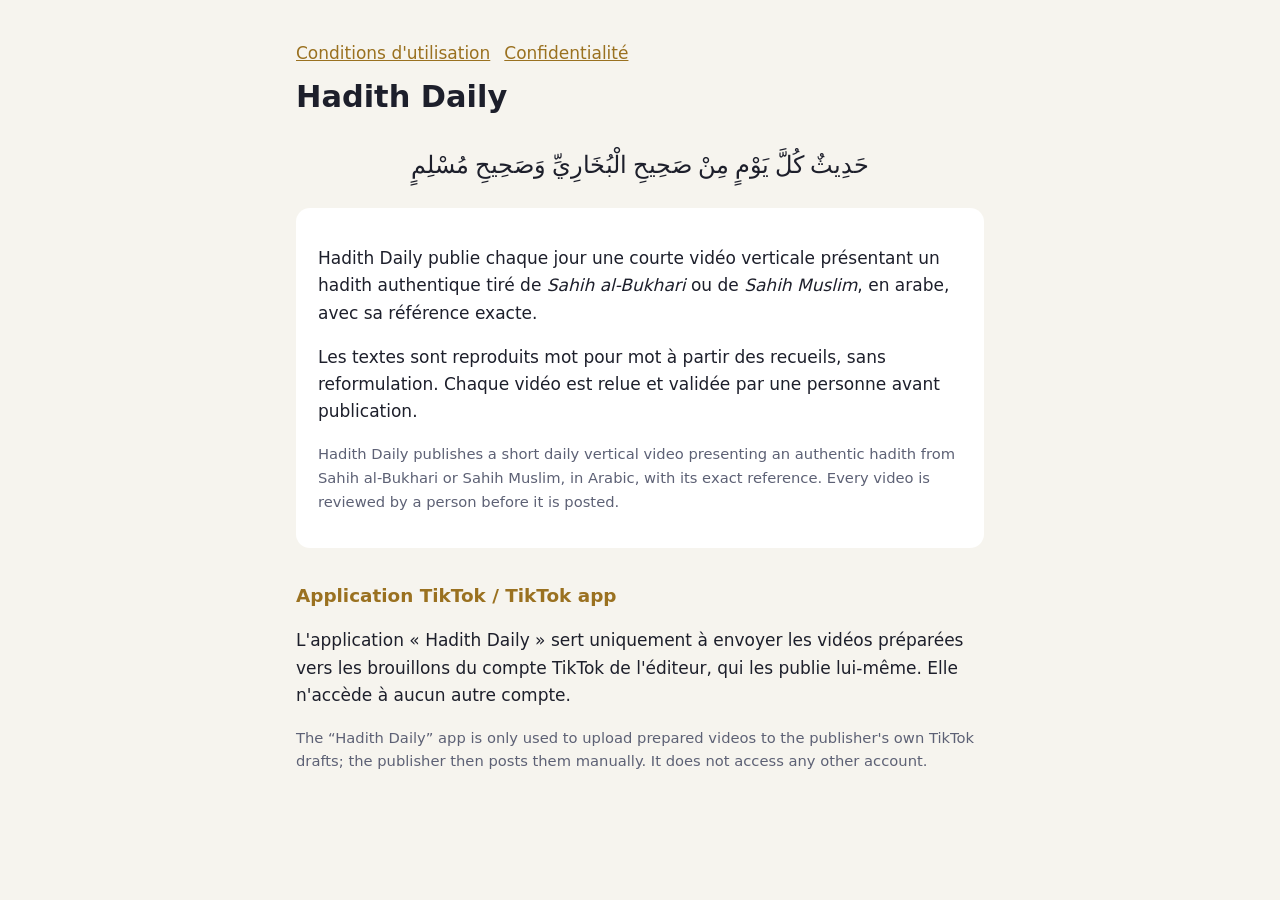
==== index.html @ b36b1cc7 "Pages Hadith Daily : accueil, conditions, confidentialité, retour TikTok Co-Authored-By: Claude Opus" ====
<!doctype html><html lang="fr"><head><meta charset="utf-8"><meta name="viewport" content="width=device-width,initial-scale=1">
<title>Hadith Daily</title><link rel="stylesheet" href="style.css"></head><body><main>
<nav><a href="conditions.html">Conditions d'utilisation</a><a href="confidentialite.html">Confidentialité</a></nav>
<h1>Hadith Daily</h1>
<p class="ar">حَدِيثٌ كُلَّ يَوْمٍ مِنْ صَحِيحِ الْبُخَارِيِّ وَصَحِيحِ مُسْلِمٍ</p>
<div class="carte">
<p>Hadith Daily publie chaque jour une courte vidéo verticale présentant un hadith authentique tiré de
<em>Sahih al-Bukhari</em> ou de <em>Sahih Muslim</em>, en arabe, avec sa référence exacte.</p>
<p>Les textes sont reproduits mot pour mot à partir des recueils, sans reformulation. Chaque vidéo est
relue et validée par une personne avant publication.</p>
<p class="mute">Hadith Daily publishes a short daily vertical video presenting an authentic hadith from Sahih al-Bukhari
or Sahih Muslim, in Arabic, with its exact reference. Every video is reviewed by a person before it is posted.</p>
</div>
<h2>Application TikTok / TikTok app</h2>
<p>L'application « Hadith Daily » sert uniquement à envoyer les vidéos préparées vers les brouillons du compte TikTok
de l'éditeur, qui les publie lui-même. Elle n'accède à aucun autre compte.</p>
<p class="mute">The “Hadith Daily” app is only used to upload prepared videos to the publisher's own TikTok drafts;
the publisher then posts them manually. It does not access any other account.</p>
</main></body></html>
---- style.css ----
:root{--bg:#0b0e1a;--card:#141a2e;--txt:#e8e9f0;--mute:#a3a7bd;--or:#d4a84b}
@media (prefers-color-scheme: light){:root{--bg:#f6f4ee;--card:#fff;--txt:#1d1f2b;--mute:#5d6175;--or:#9a7120}}
*{box-sizing:border-box}body{margin:0;background:var(--bg);color:var(--txt);font:17px/1.6 system-ui,-apple-system,"Segoe UI",sans-serif}
main{max-width:720px;margin:0 auto;padding:40px 16px 64px}h1{font-size:1.9rem;margin:.2em 0}h2{font-size:1.15rem;margin-top:1.8em;color:var(--or)}
a{color:var(--or)}.carte{background:var(--card);border-radius:14px;padding:20px 22px;margin:18px 0}
.ar{font-family:"Noto Naskh Arabic","Amiri",serif;font-size:1.5rem;direction:rtl;text-align:center}
.mute{color:var(--mute);font-size:.92rem}input,button{font:inherit;padding:10px 14px;border-radius:10px;border:1px solid var(--mute);background:var(--bg);color:var(--txt)}
button{background:var(--or);color:#111;border:0;cursor:pointer;font-weight:600}code{word-break:break-all;background:var(--bg);padding:2px 6px;border-radius:6px}
nav a{margin-right:14px}
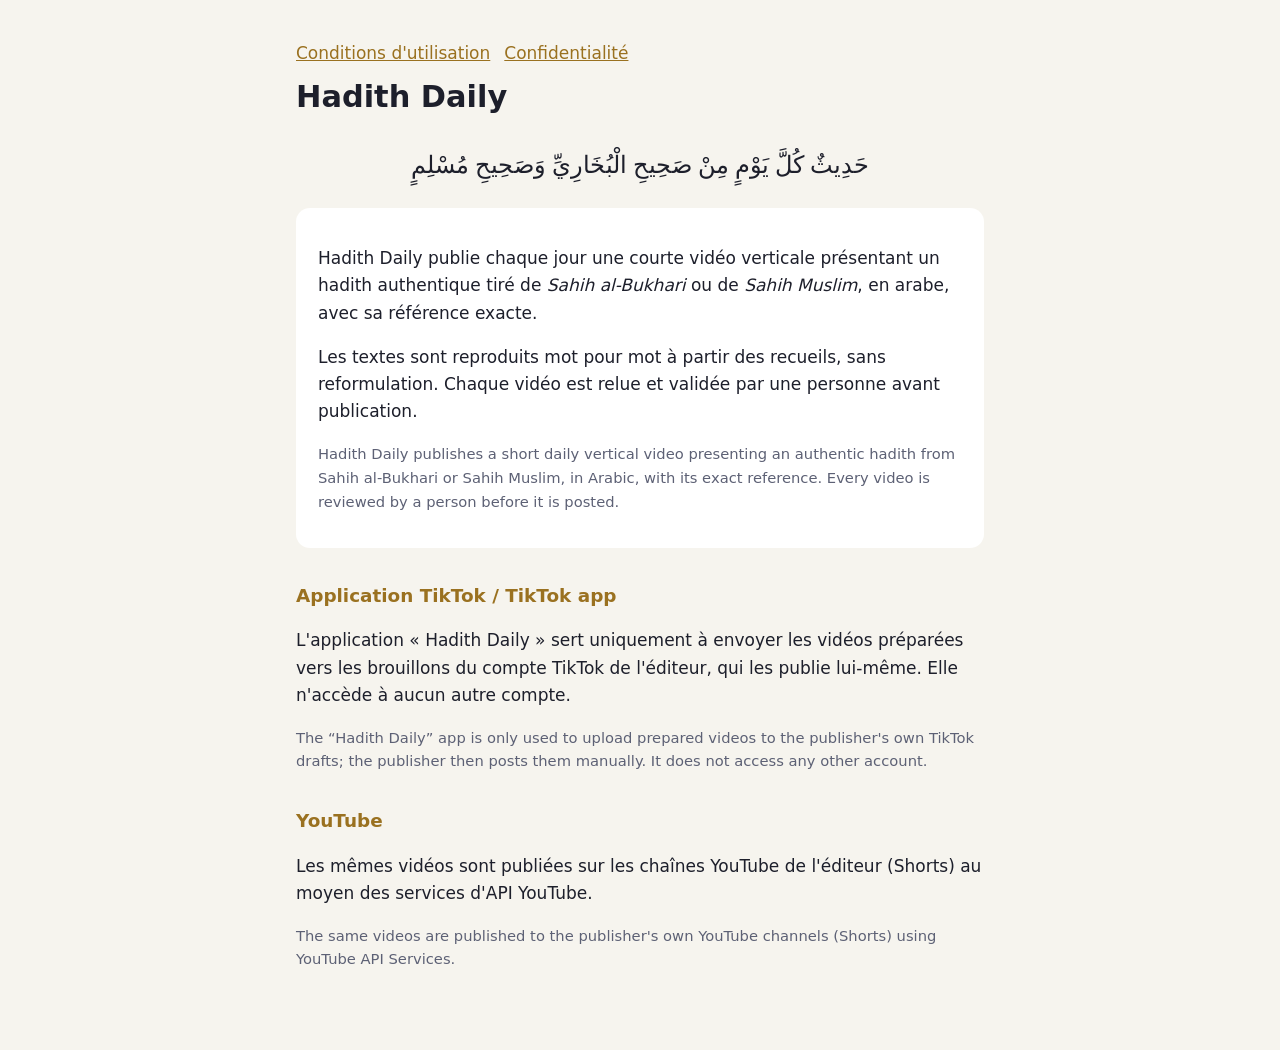
==== commit f8ad74ff: "Page de connexion YouTube et mention des services d'API YouTube" ====
--- a/index.html
+++ b/index.html
@@ -16,4 +16,7 @@
 de l'éditeur, qui les publie lui-même. Elle n'accède à aucun autre compte.</p>
 <p class="mute">The “Hadith Daily” app is only used to upload prepared videos to the publisher's own TikTok drafts;
 the publisher then posts them manually. It does not access any other account.</p>
+<h2>YouTube</h2>
+<p>Les mêmes vidéos sont publiées sur les chaînes YouTube de l'éditeur (Shorts) au moyen des services d'API YouTube.</p>
+<p class="mute">The same videos are published to the publisher's own YouTube channels (Shorts) using YouTube API Services.</p>
 </main></body></html>
